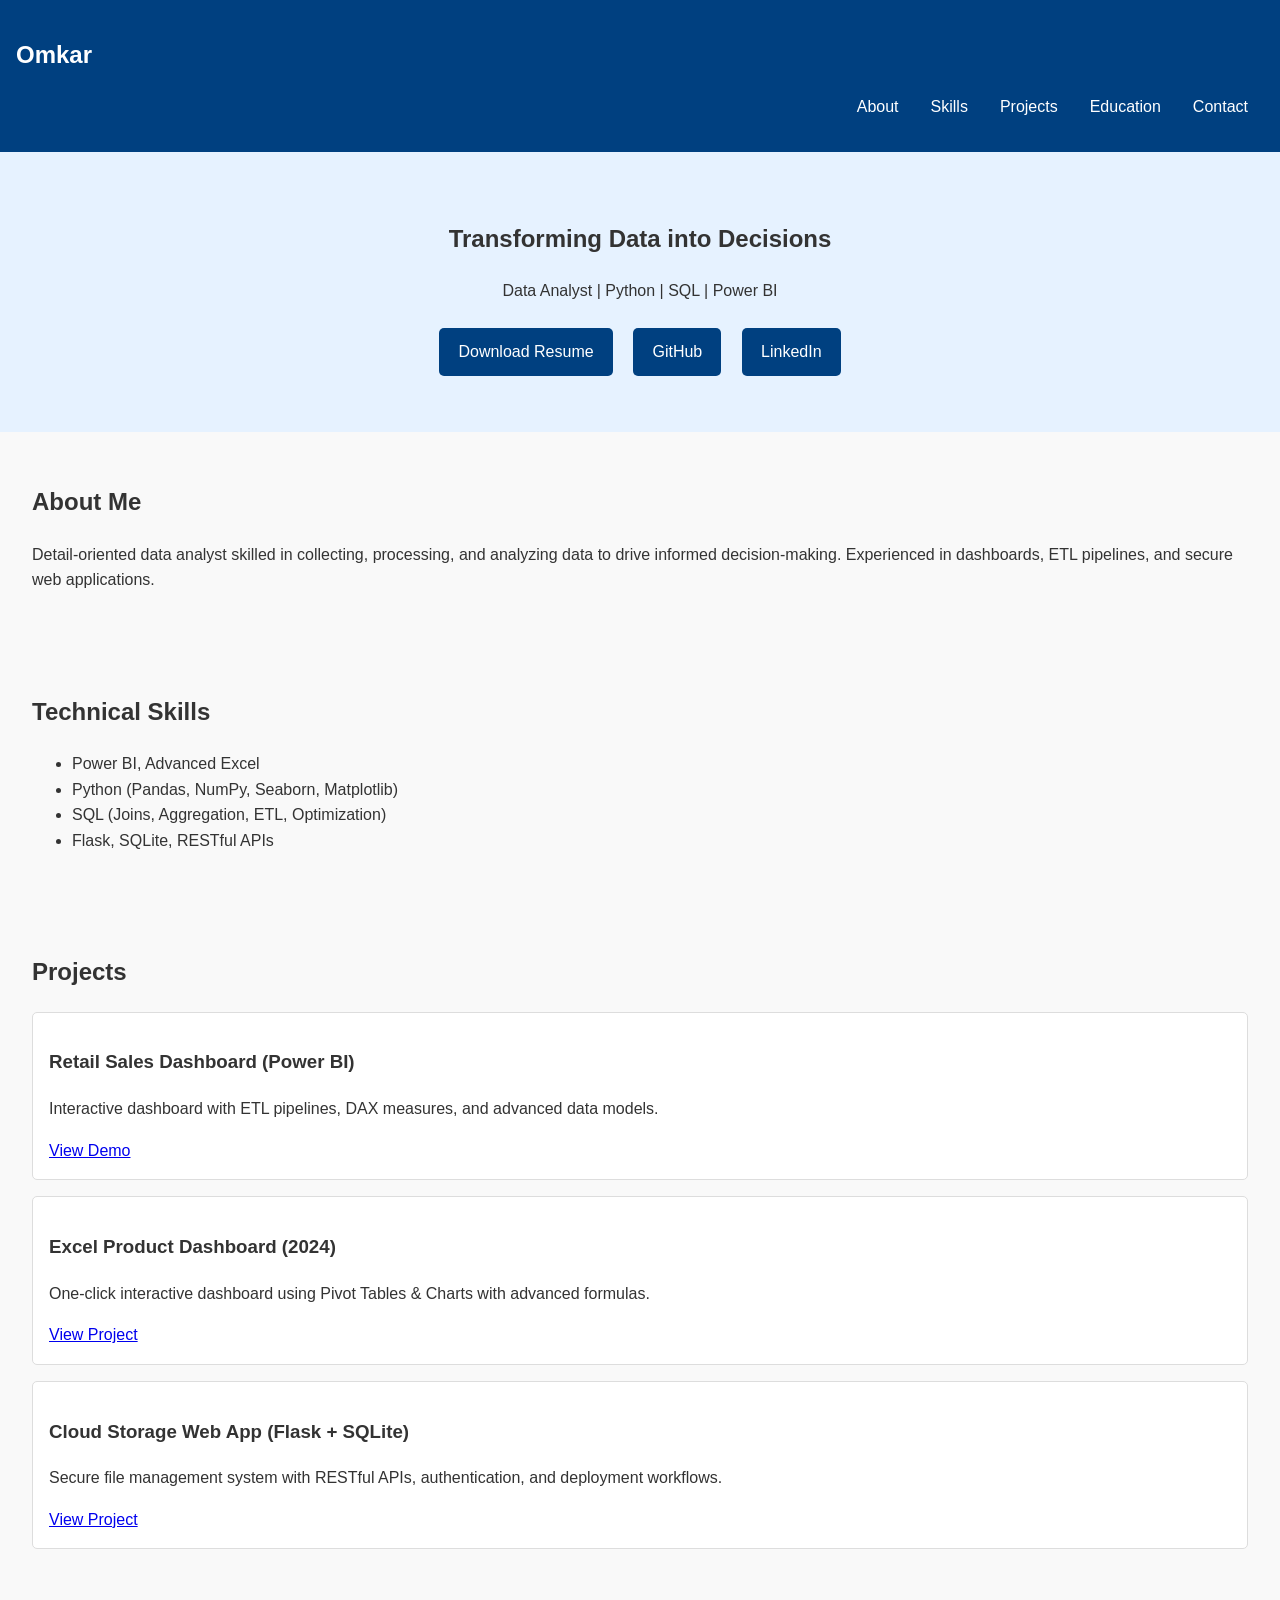
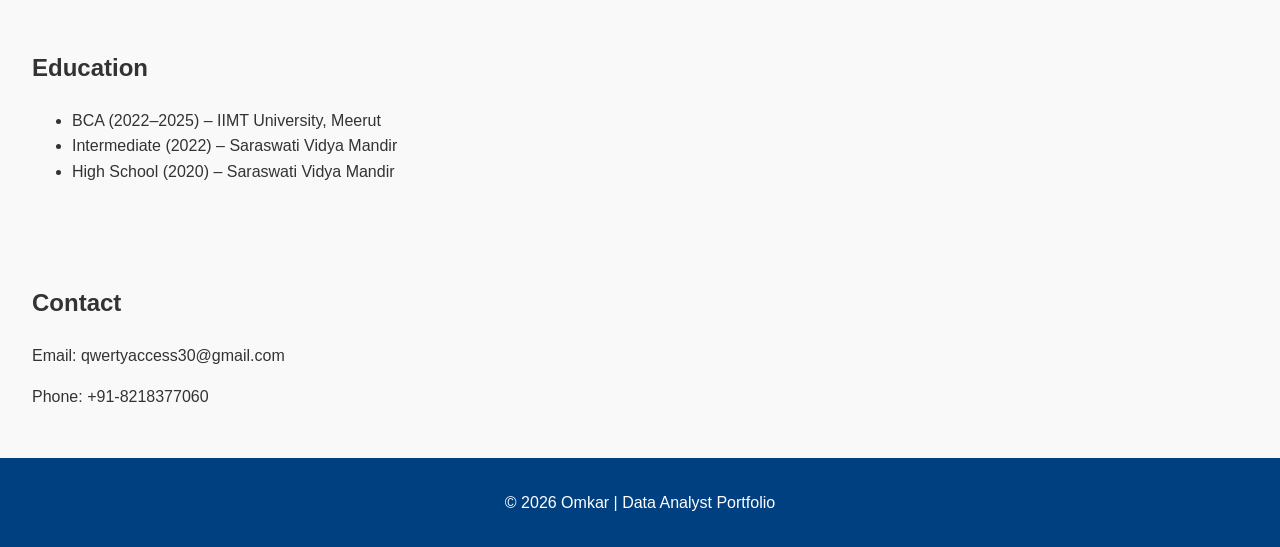
==== portfolio.html @ 91fcfc9a "Add files via upload" ====
<!DOCTYPE html>
<html lang="en">
<head>
  <meta charset="UTF-8">
  <meta name="viewport" content="width=device-width, initial-scale=1.0">
  <title>Omkar | Data Analyst Portfolio</title>
  <link rel="stylesheet" href="style.css">
</head>
<body>
  <!-- Navigation -->
  <header>
    <nav>
      <h1>Omkar</h1>
      <ul>
        <li><a href="#about">About</a></li>
        <li><a href="#skills">Skills</a></li>
        <li><a href="#projects">Projects</a></li>
        <li><a href="#education">Education</a></li>
        <li><a href="#contact">Contact</a></li>
      </ul>
    </nav>
  </header>

  <!-- Hero Section -->
  <section class="hero">
    <h2>Transforming Data into Decisions</h2>
    <p>Data Analyst | Python | SQL | Power BI</p>
    <a href="resume original updated.docx" class="btn">Download Resume</a>
    <a href="https://github.com/hrshit500" class="btn">GitHub</a>
    <a href="https://www.linkedin.com/in/harshit-27956627a" class="btn">LinkedIn</a>
  </section>

  <!-- About -->
  <section id="about">
    <h2>About Me</h2>
    <p>Detail-oriented data analyst skilled in collecting, processing, and analyzing data to drive informed decision-making. Experienced in dashboards, ETL pipelines, and secure web applications.</p>
  </section>

  <!-- Skills -->
  <section id="skills">
    <h2>Technical Skills</h2>
    <ul>
      <li>Power BI, Advanced Excel</li>
      <li>Python (Pandas, NumPy, Seaborn, Matplotlib)</li>
      <li>SQL (Joins, Aggregation, ETL, Optimization)</li>
      <li>Flask, SQLite, RESTful APIs</li>
    </ul>
  </section>

  <!-- Projects -->
  <section id="projects">
    <h2>Projects</h2>
    <div class="project-card">
      <h3>Retail Sales Dashboard (Power BI)</h3>
      <p>Interactive dashboard with ETL pipelines, DAX measures, and advanced data models.</p>
      <a href="https://www.linkedin.com/posts/harshit-27956627a_powerbi-dataanalytics-businessintelligence-share-7326459836638855168-e3qK?utm_source=share&utm_medium=member_desktop&rcm=ACoAAEQR6_0BomUYASGAb8brn4x_Tk796dBEhC0">View Demo</a>
    </div>
    <div class="project-card">
      <h3>Excel Product Dashboard (2024)</h3>
      <p>One-click interactive dashboard using Pivot Tables & Charts with advanced formulas.</p>
      <a href="https://github.com/hrshit500/General-store-data-analyst-2024.git">View Project</a>
    </div>
    <div class="project-card">
      <h3>Cloud Storage Web App (Flask + SQLite)</h3>
      <p>Secure file management system with RESTful APIs, authentication, and deployment workflows.</p>
      <a href="https://github.com/hrshit500/cloud-storage.git">View Project</a>
    </div>
  </section>

  <!-- Education -->
  <section id="education">
    <h2>Education</h2>
    <ul>
      <li>BCA (2022–2025) – IIMT University, Meerut</li>
      <li>Intermediate (2022) – Saraswati Vidya Mandir</li>
      <li>High School (2020) – Saraswati Vidya Mandir</li>
    </ul>
  </section>

  <!-- Contact -->
  <section id="contact">
    <h2>Contact</h2>
    <p>Email: qwertyaccess30@gmail.com</p>
    <p>Phone: +91-8218377060</p>
  </section>

  <!-- Footer -->
  <footer>
    <p>© 2026 Omkar | Data Analyst Portfolio</p>
  </footer>
</body>
</html>
---- style.css ----
body {
  font-family: Arial, sans-serif;
  margin: 0;
  line-height: 1.6;
  background: #f9f9f9;
  color: #333;
}

header {
  background: #004080;
  color: #fff;
  padding: 1rem;
}

nav ul {
  list-style: none;
  display: flex;
  justify-content: flex-end;
}

nav ul li {
  margin: 0 1rem;
}

nav a {
  color: #fff;
  text-decoration: none;
}

.hero {
  text-align: center;
  padding: 3rem;
  background: #e6f2ff;
}

.btn {
  display: inline-block;
  margin: 0.5rem;
  padding: 0.7rem 1.2rem;
  background: #004080;
  color: #fff;
  text-decoration: none;
  border-radius: 5px;
}

section {
  padding: 2rem;
}

.project-card {
  background: #fff;
  padding: 1rem;
  margin: 1rem 0;
  border: 1px solid #ddd;
  border-radius: 5px;
}

footer {
  text-align: center;
  padding: 1rem;
  background: #004080;
  color: #fff;
}
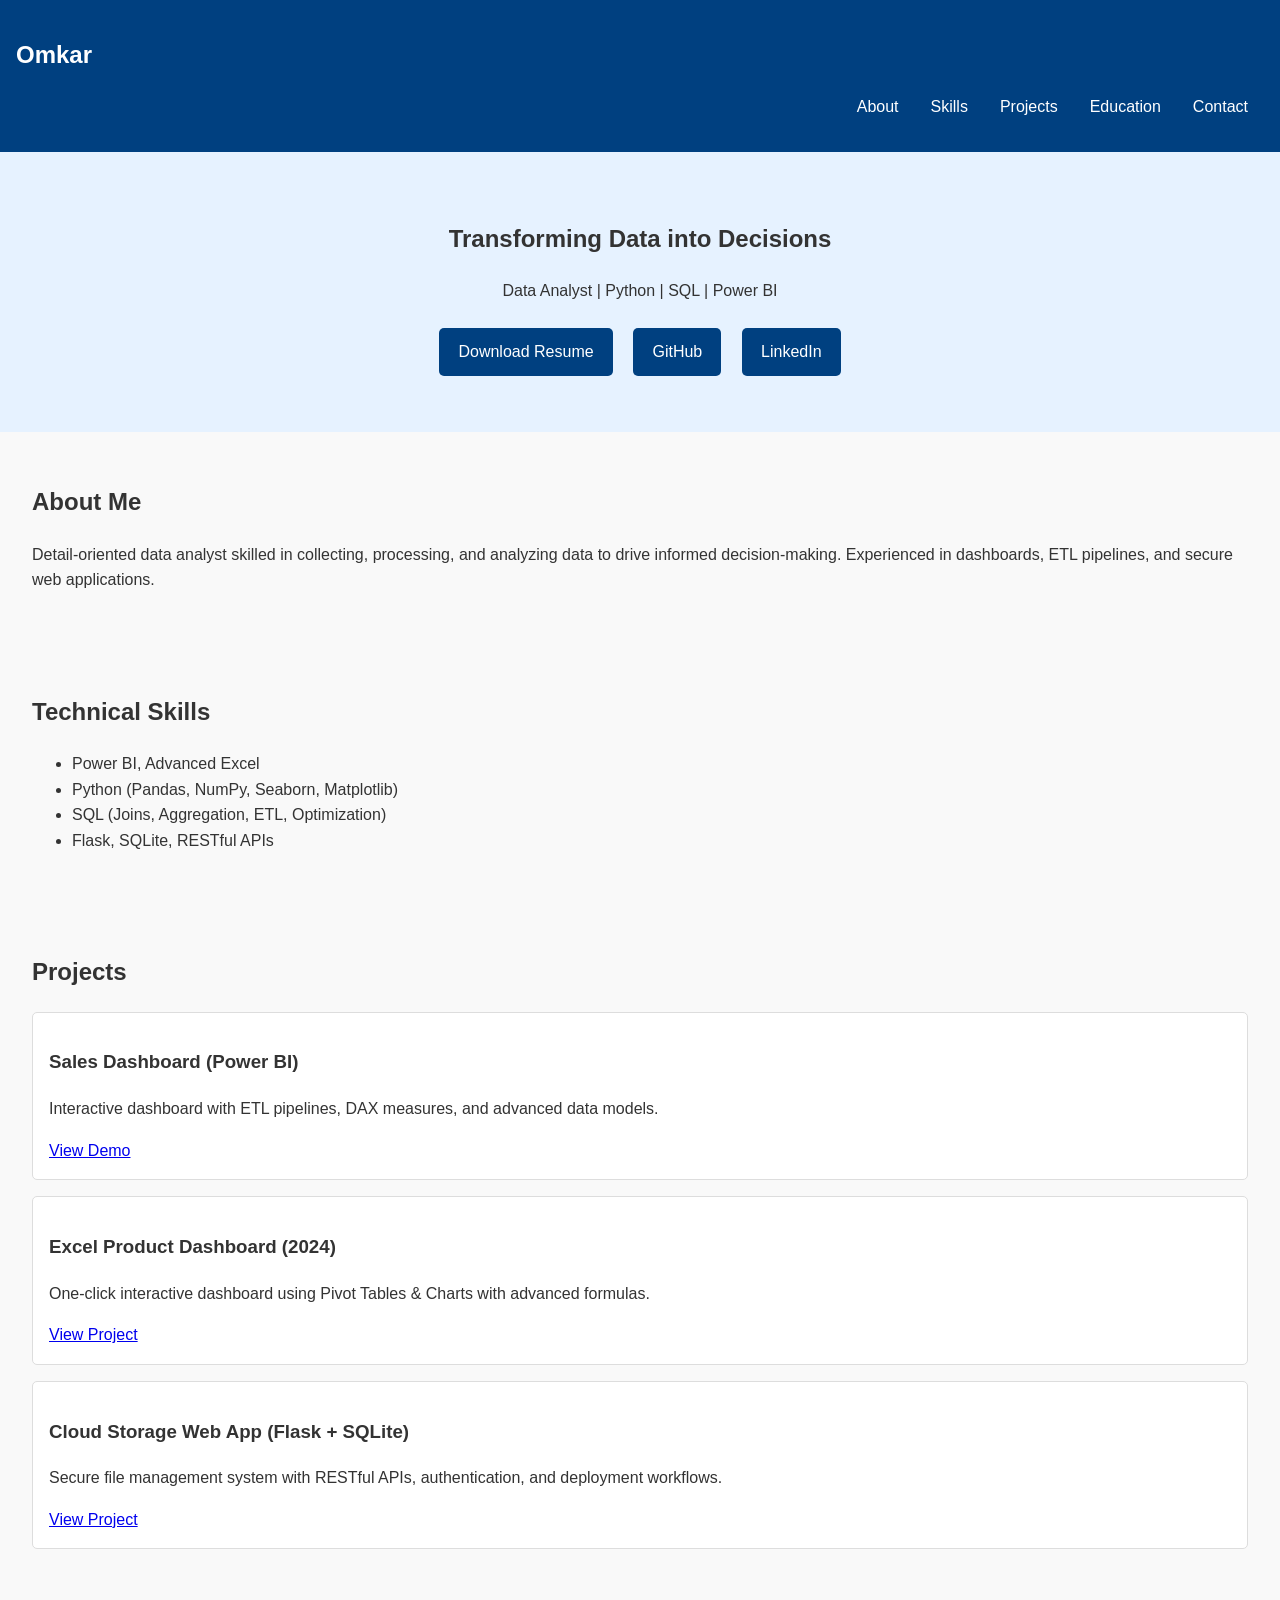
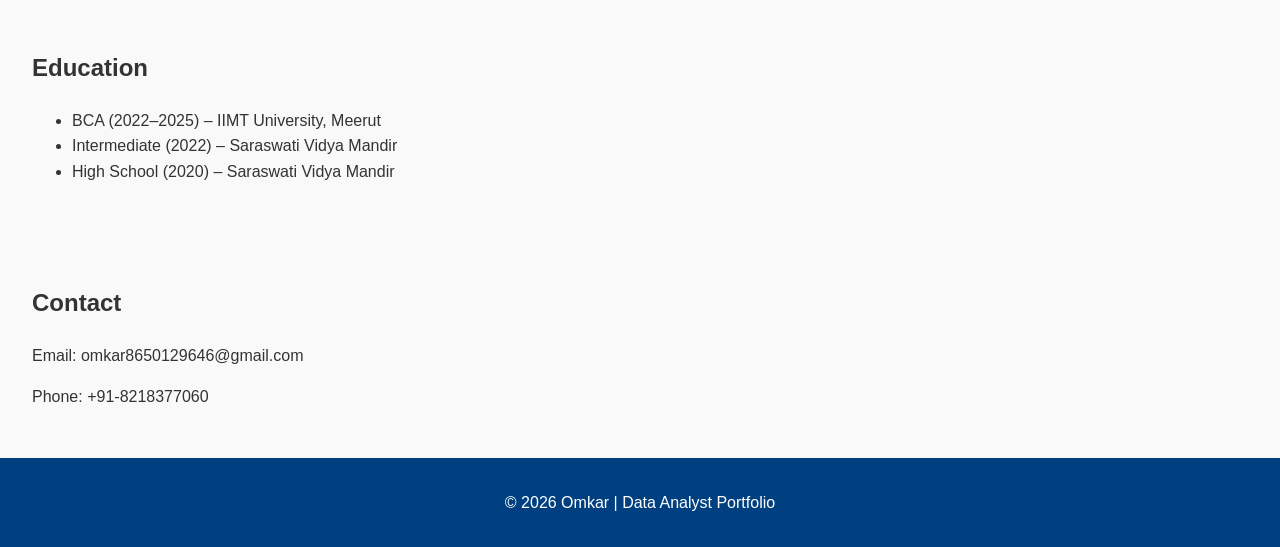
==== commit 343aba32: "update project Updated project links and contact information in portfolio." ====
--- a/portfolio.html
+++ b/portfolio.html
@@ -51,9 +51,9 @@
   <section id="projects">
     <h2>Projects</h2>
     <div class="project-card">
-      <h3>Retail Sales Dashboard (Power BI)</h3>
+      <h3>Sales Dashboard (Power BI)</h3>
       <p>Interactive dashboard with ETL pipelines, DAX measures, and advanced data models.</p>
-      <a href="https://www.linkedin.com/posts/harshit-27956627a_powerbi-dataanalytics-businessintelligence-share-7326459836638855168-e3qK?utm_source=share&utm_medium=member_desktop&rcm=ACoAAEQR6_0BomUYASGAb8brn4x_Tk796dBEhC0">View Demo</a>
+      <a href="https://github.com/hrshit500/hrshit500-power-bi-sales-data.git">View Demo</a>
     </div>
     <div class="project-card">
       <h3>Excel Product Dashboard (2024)</h3>
@@ -80,7 +80,7 @@
   <!-- Contact -->
   <section id="contact">
     <h2>Contact</h2>
-    <p>Email: qwertyaccess30@gmail.com</p>
+    <p>Email: omkar8650129646@gmail.com</p>
     <p>Phone: +91-8218377060</p>
   </section>
 
@@ -89,4 +89,4 @@
     <p>© 2026 Omkar | Data Analyst Portfolio</p>
   </footer>
 </body>
-</html>+</html>
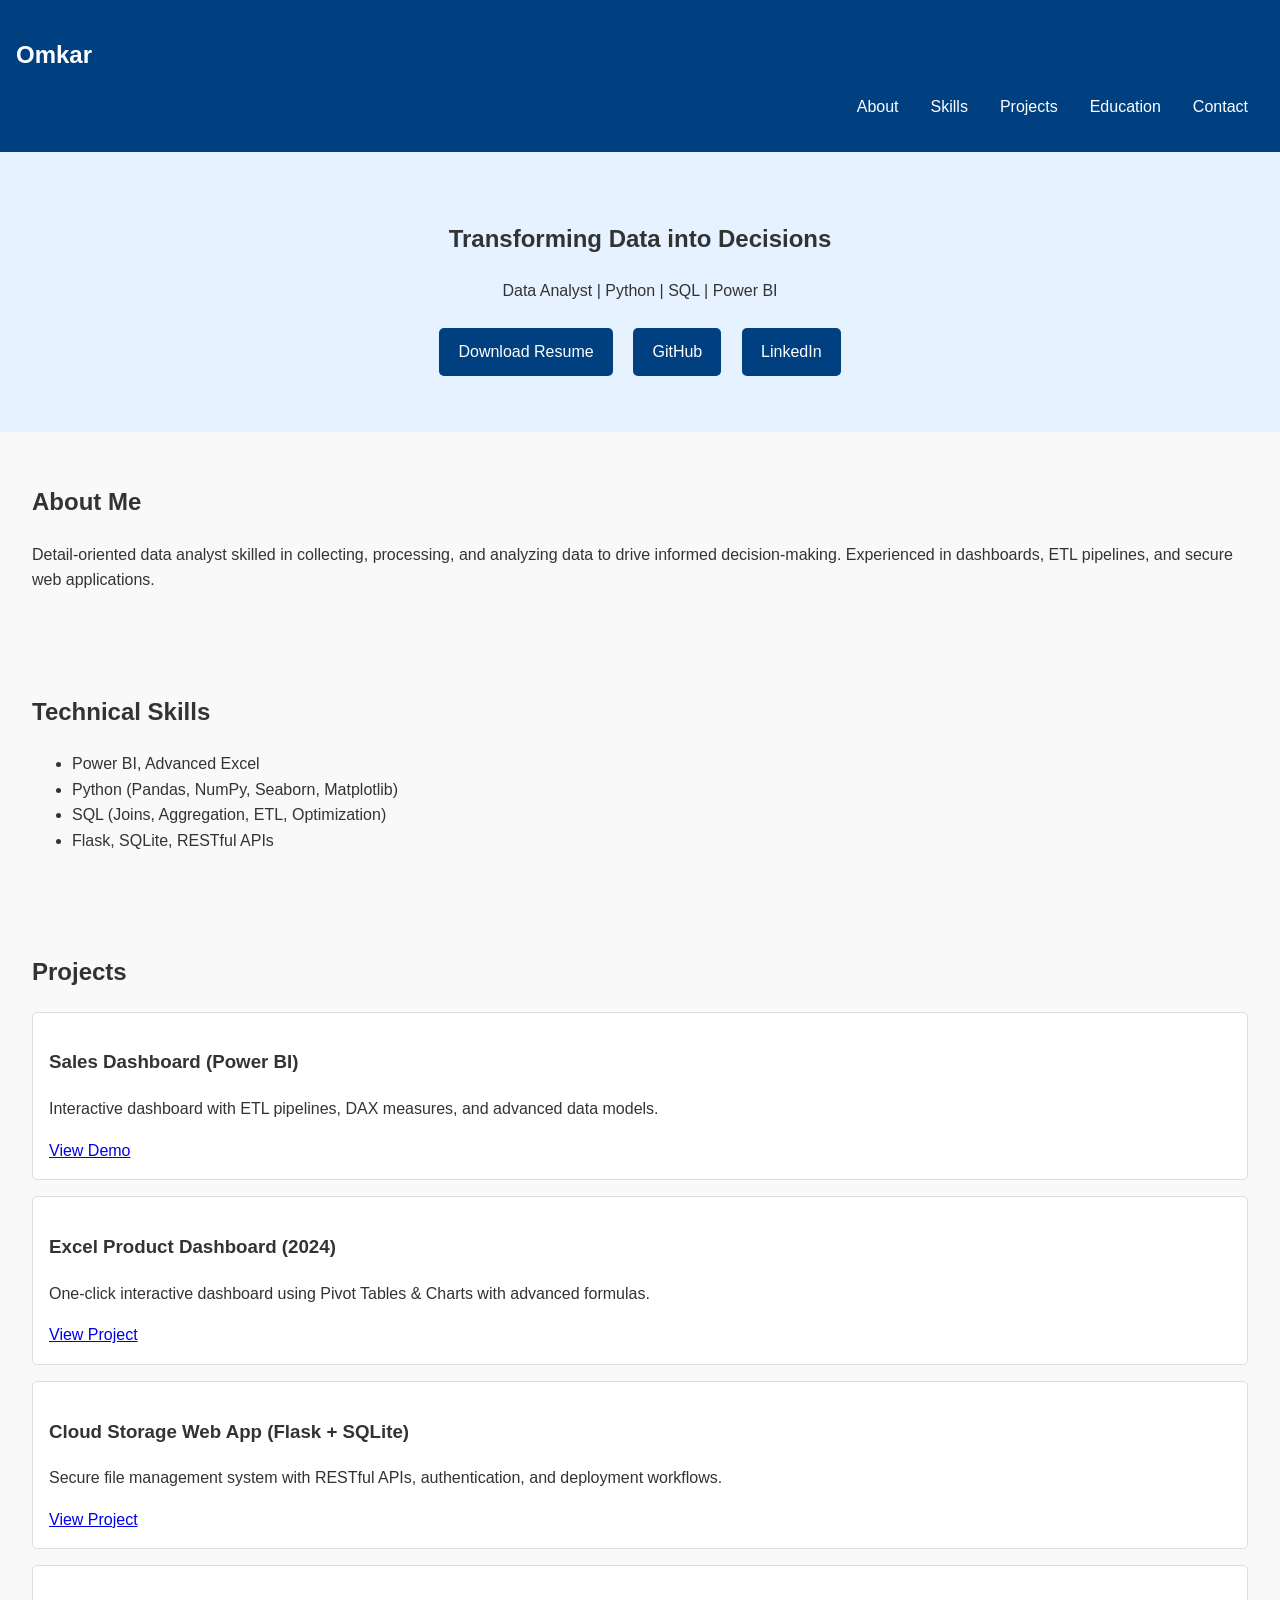
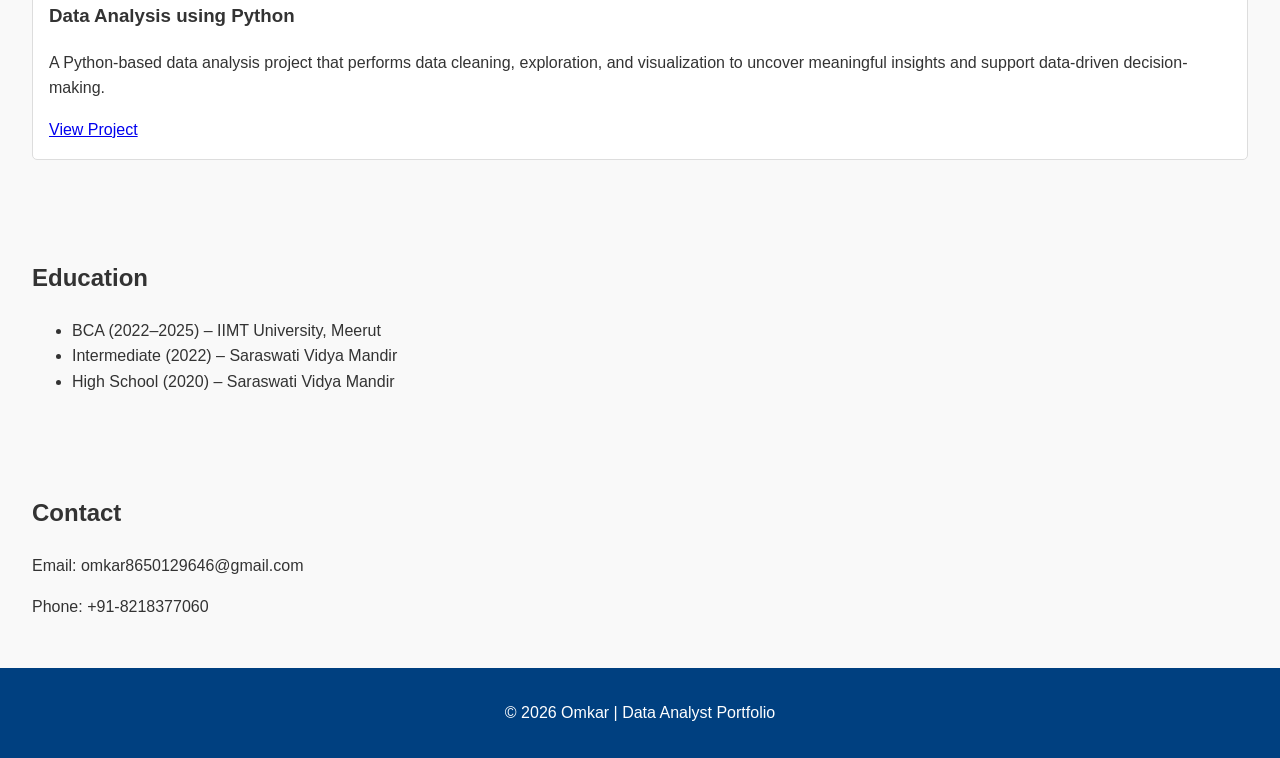
==== commit 250bac82: "add new project." ====
--- a/portfolio.html
+++ b/portfolio.html
@@ -65,6 +65,11 @@
       <p>Secure file management system with RESTful APIs, authentication, and deployment workflows.</p>
       <a href="https://github.com/hrshit500/cloud-storage.git">View Project</a>
     </div>
+    <div class="project-card">
+      <h3>Data Analysis using Python</h3>
+      <p>A Python-based data analysis project that performs data cleaning, exploration, and visualization to uncover meaningful insights and support data-driven decision-making.</p>
+      <a href="https://github.com/hrshit500/data-analysis-using-python.git">View Project</a>
+    </div>
   </section>
 
   <!-- Education -->
